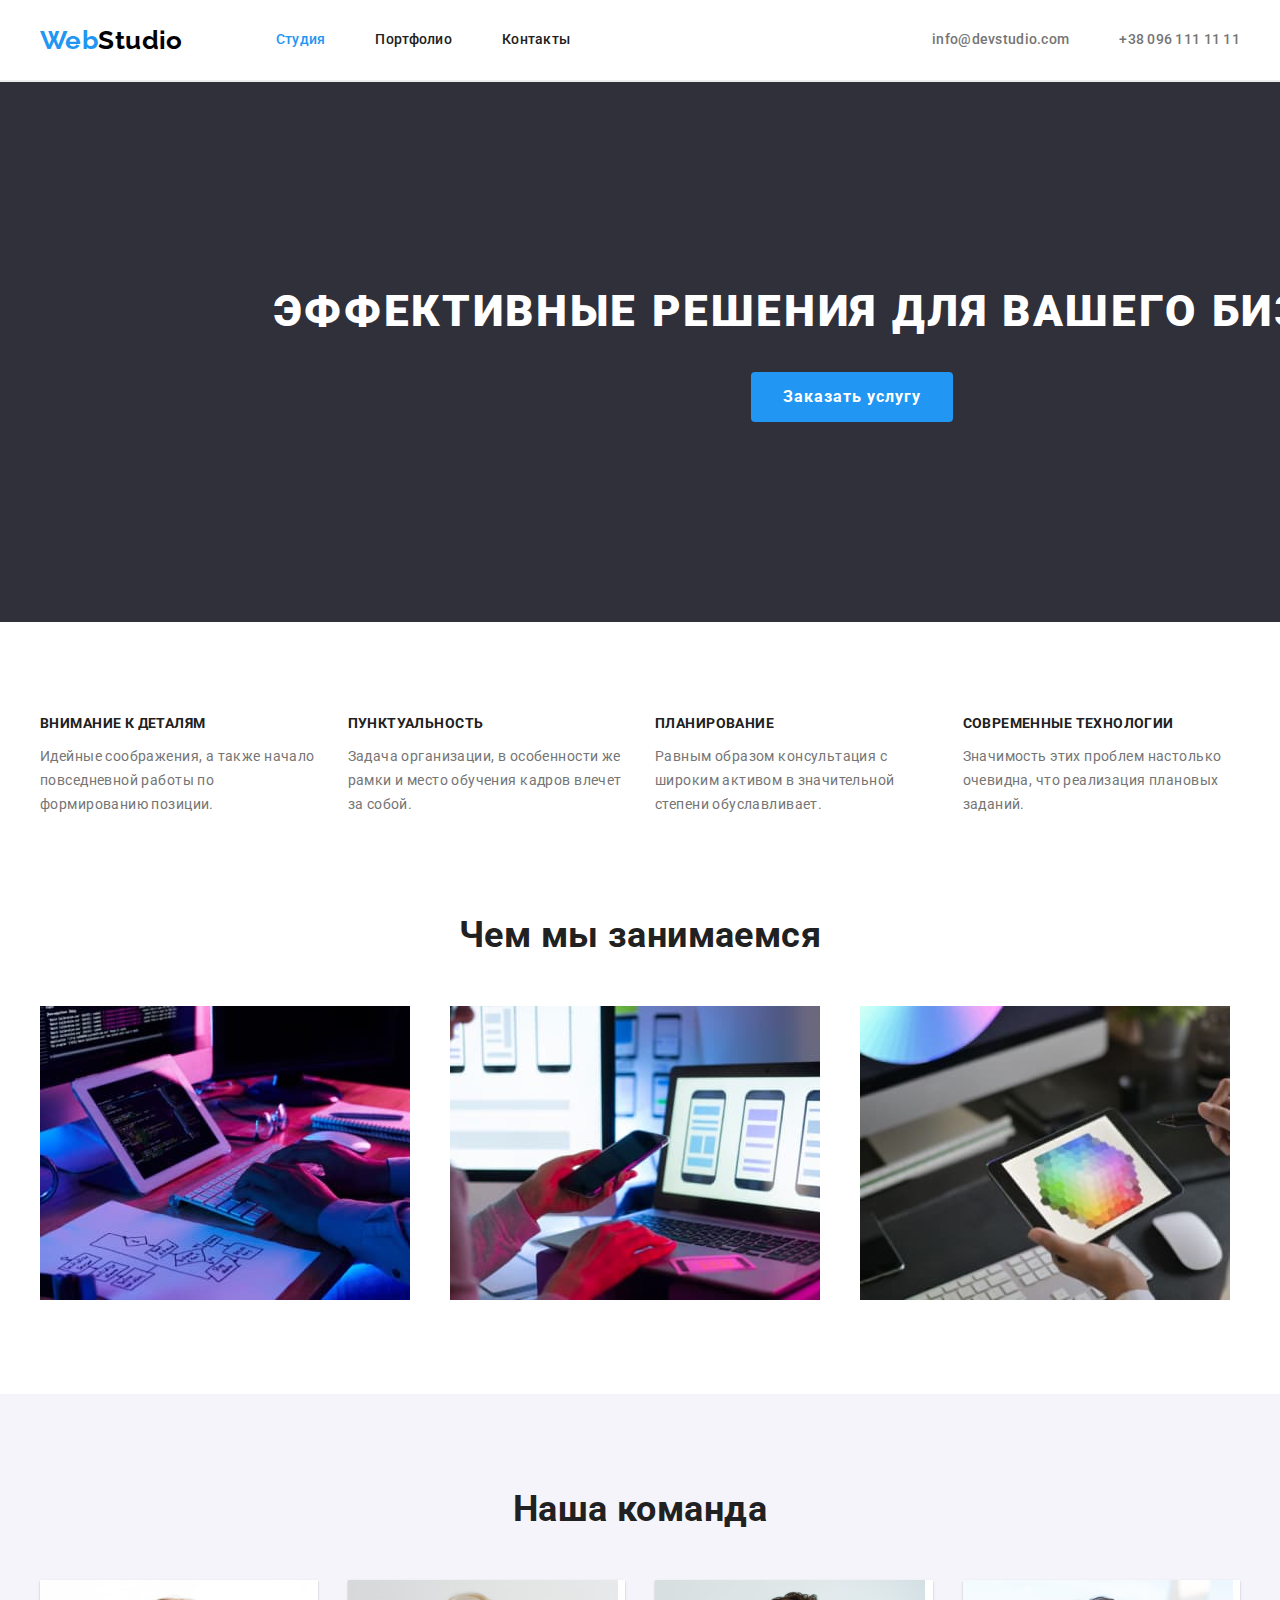
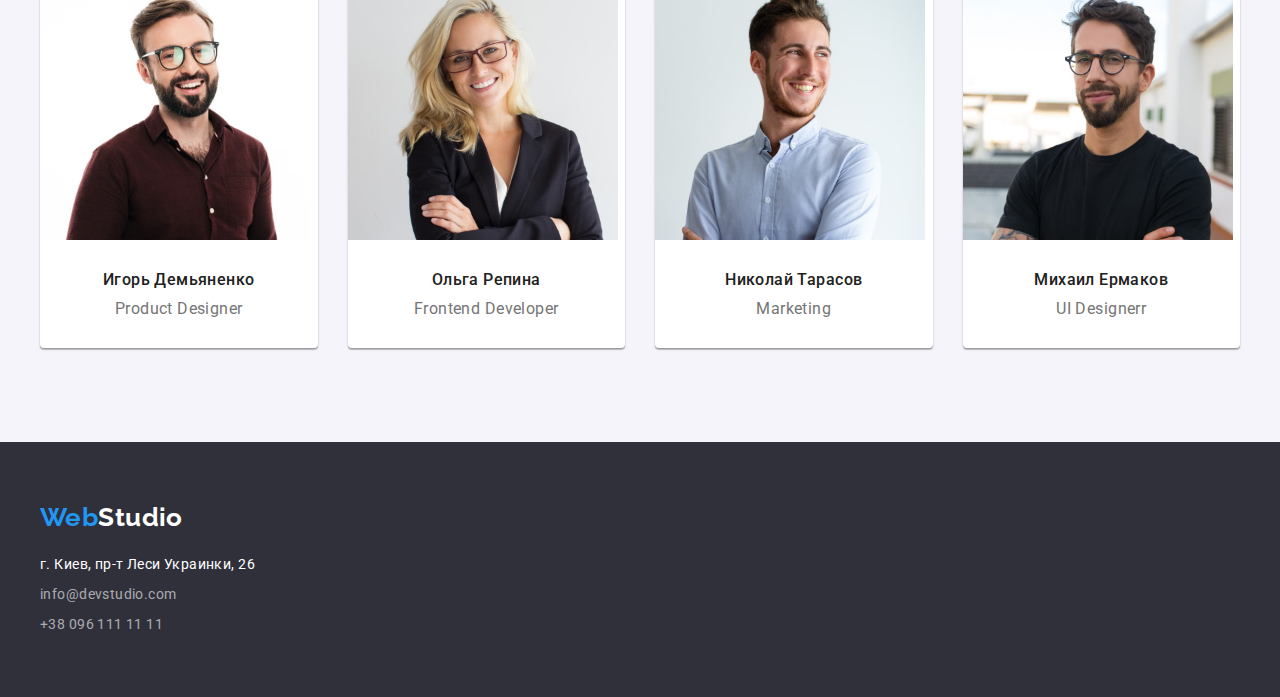
==== index.html @ e15e4905 "дз3" ====
<!DOCTYPE html>
<html lang="ru">
  <head>
    <meta charset="UTF-8" />
    <meta http-equiv="X-UA-Compatible" content="IE=edge" />
    <meta name="viewport" content="width=device-width, initial-scale=1.0" />
    <title>Вебстудия в нашем городе</title>
    <link
      rel="stylesheet"
      href="https://cdnjs.cloudflare.com/ajax/libs/modern-normalize/1.0.0/modern-normalize.css"
      integrity="sha512-Zx6MlUMKSVJoQ+83OwhdILe8cSEsCzfqThJd7J/VA2UrK6Ctj85p+xzqfyuNXE5B1k25uUdmJ2OzItbBy9GHAQ=="
      crossorigin="anonymous"
    />
    <link rel="preconnect" href="https://fonts.gstatic.com" />
    <link
      href="https://fonts.googleapis.com/css2?family=Raleway:wght@700&family=Roboto:wght@400;500;700;900&display=swap"
      rel="stylesheet"
    />
    <link rel="stylesheet" href="./css/styles.css" />
  </head>

  <body>
    <header>
      <div class="container">
        <nav class="navigation">
          <a class="logo link" href="./index.html"
            >Web<span class="header-logo">Studio</span></a
          >

          <ul class="navigation-list list">
            <li class="navigation-item">
              <a class="current navigation-link link" href="./index.html"
                >Студия</a
              >
            </li>

            <li class="navigation-item">
              <a class="navigation-link link" href="./portfolio.html"
                >Портфолио</a
              >
            </li>

            <li class="navigation-item">
              <a class="navigation-link link" href="">Контакты</a>
            </li>
          </ul>
        </nav>

        <ul class="contact-list list">
          <li class="contact-item">
            <a
              class="contact-link link"
              href="mailto:info@devstudio.com"
              lang="en"
              >info@devstudio.com</a
            >
          </li>

          <li class="contact-item">
            <a class="contact-link link" href="tel:+380961111111"
              >+38 096 111 11 11</a
            >
          </li>
        </ul>
      </div>
      <div class="top-line"></div>
    </header>

    <main>
      <!--секция Герой -->
      <section class="hero section">
        <div class="container">
          <h1 class="hero-title">Эффективные решения для вашего бизнеса</h1>
          <button class="hero-button button" type="button">
            Заказать услугу
          </button>
        </div>
      </section>

      <!--секция Особенности -->
      <section class="features section">
        <div class="container">
          <h2 class="visually-hidden">Наши преимущества</h2>
          <!--будет невидимый-->
          <ul class="features-list list">
            <li class="features-item">
              <h3 class="features-title">Внимание к деталям</h3>
              <p>
                Идейные соображения, а также начало повседневной работы по
                формированию позиции.
              </p>
            </li>

            <li class="features-item">
              <h3 class="features-title">Пунктуальность</h3>
              <p>
                Задача организации, в особенности же рамки и место обучения
                кадров влечет за собой.
              </p>
            </li>

            <li class="features-item">
              <h3 class="features-title">Планирование</h3>
              <p>
                Равным образом консультация с широким активом в значительной
                степени обуславливает.
              </p>
            </li>

            <li class="features-item">
              <h3 class="features-title">Современные технологии</h3>
              <p>
                Значимость этих проблем настолько очевидна, что реализация
                плановых заданий.
              </p>
            </li>
          </ul>
        </div>
      </section>

      <!--Чем мы занимаемся-->
      <section class="section work">
        <div class="container">
          <h2 class="work-title">Чем мы занимаемся</h2>
          <ul class="work-list list">
            <li class="work-item">
              <img
                src="./images/what-are-we-doing/tablet.jpg"
                alt="разработчик пишет код адаптивных сайтов"
                width="370"
                height="294"
              />
            </li>

            <li class="work-item">
              <img
                src="./images/what-are-we-doing/mobil.jpg"
                alt="девушка разрабатывает приложение для мобильного телефона"
                width="370"
                height="294"
              />
            </li>

            <li class="work-item">
              <img
                src="./images/what-are-we-doing/graphics.jpg"
                alt="цветовая палитра на планшете"
                width="370"
                height="294"
              />
            </li>
          </ul>
        </div>
      </section>

      <!--Наша команда-->
      <section class="team section">
        <div class="container">
          <h2 class="team-title">Наша команда</h2>
          <ul class="team-list list">
            <li class="team-item">
              <img
                class="team-img"
                src="./images/team/designer.jpg"
                alt="на фото улыбаеся дизайнер Игорь Демьяненко"
                width="270"
                height="260"
              />
              <div class="team-content-wrapper">
                <h3 class="team-item-title">Игорь Демьяненко</h3>
                <p>Product Designer</p>
              </div>
            </li>

            <li class="team-item">
              <img
                class="team-img"
                src="./images/team/developer.jpg"
                alt="фото разработчика Ольги Репиной"
                width="270"
                height="260"
              />
              <div class="team-content-wrapper">
                <h3 class="team-item-title">Ольга Репина</h3>
                <p>Frontend Developer</p>
              </div>
            </li>

            <li class="team-item">
              <img
                class="team-img"
                src="./images/team/marketolog.jpg"
                alt="фото маркетолога Николая Тарасова"
                width="270"
                height="260"
              />
              <div class="team-content-wrapper">
                <h3 class="team-item-title">Николай Тарасов</h3>
                <p>Marketing</p>
              </div>
            </li>

            <li class="team-item">
              <img
                class="team-img"
                src="./images/team/ul-designer.jpg"
                alt="фото дизайнера Михаил Ермаков"
                width="270"
                height="260"
              />
              <div class="team-content-wrapper">
                <h3 class="team-item-title">Михаил Ермаков</h3>
                <p class="team-item-text">UI Designerr</p>
              </div>
            </li>
          </ul>
        </div>
      </section>
    </main>

    <footer class="footer">
      <div class="container">
        <a class="logo link" href="./index.html"
          >Web<span class="footer-logo">Studio</span></a
        >

        <address class="address-footer">
          <ul class="list">
            <li class="footer-list-item">
              <a
                class="footer-address-link link"
                href="https://goo.gl/maps/Ces3QGSAe3TYxzQn6"
                rel="noopener noreferrer"
                >г. Киев, пр-т Леси Украинки, 26
              </a>
            </li>

            <li class="footer-list-item">
              <a
                class="address-link link"
                href="mailto:info@devstudio.com"
                lang="en"
                >info@devstudio.com</a
              >
            </li>

            <li class="footer-list-item">
              <a class="address-link link" href="tel:+380961111111"
                >+38 096 111 11 11</a
              >
            </li>
          </ul>
        </address>
      </div>
    </footer>
  </body>
</html>
---- css/styles.css ----
:root {
  --font-family-main: 'Roboto', sans-serif;
  --font-family-logo: 'Raleway', sans-serif;
  --brand-text-color: #757575;
  --brand-title-color: #212121;
  --brend-accent-color: #2196f3;
  --dark-theame-color: #2f303a;
  --light-theame-color: #f5f4fa;
  --white-color: #ffffff;
  --black-color: #000000;
  --background-color-botton-hover: #188ce8;
  --top-line-color: #ececec;
  --card-gap: 30px;
  --border-cards-color: #eeeeee;
}

body {
  font-family: var(--font-family-main);
  color: var(--brand-text-color);
  background-color: var(--white-color);
  font-weight: 400;
  font-size: 14px;
  line-height: 1.71;
  letter-spacing: 0.03em;
  margin: 0;
}

h1,
h2,
h3,
h4,
h5,
h6,
p {
  margin: 0;
}

ul,
ol {
  margin: 0;
  padding: 0;
}

img {
  display: block;
  max-width: 100%;
  height: auto;
}

/* ==============COMPONENTS========== */
.logo {
  display: inline-block;
  color: var(--brend-accent-color);
  font-family: var(--font-family-logo);
  font-size: 26px;
  font-weight: 700;
  line-height: 1.19;
}

.link {
  text-decoration: none;
}

.list {
  list-style: none;
}

.address-footer {
  font-style: normal;
}

.button {
  border-radius: 4px;
  border: 1px solid transparent;
  font-family: inherit;
  cursor: pointer;
}

/*========= НЕВИДИМЫЙ ЗАГОЛОВОК===== */

.visually-hidden {
  position: absolute;
  clip: rect(0 0 0 0);
  width: 1px;
  height: 1px;
  margin: -1px;
}

/*======END НЕВИДИМЫЙ ЗАГОЛОВОК====== */

.container {
  margin: 0 auto;
  padding-left: 15px;
  padding-right: 15px;
  width: 1200px;
}

.section {
  padding: 94px 0;
}
/* ==========END COMPONENTS========== */

/* ==============HEADER========== */

header > .container {
  display: flex;
  align-items: center;
}

.navigation {
  display: flex;
  align-items: center;
}

.header-logo {
  color: var(--black-color);
}

.navigation > .logo {
  margin-right: 93px;
  padding-top: 24px;
  padding-bottom: 24px;
}

.navigation-list {
  display: flex;
  align-items: center;
}

.navigation-item:not(:last-child) {
  margin-right: 50px;
}

.navigation-link,
.contact-link {
  display: block;
  padding-top: 32px;
  padding-bottom: 32px;
  color: var(--brand-title-color);
  font-family: var(--font-family-main);
  font-weight: 500;
  line-height: 1.14;
  letter-spacing: 0.02em;
}

.navigation-link.current {
  color: var(--brend-accent-color);
}

.contact-list {
  margin-left: auto;
  display: flex;
  align-items: center;
}

.contact-item:not(:last-child) {
  margin-right: 50px;
}

.contact-link {
  color: var(--brand-text-color);
}

.navigation-link:hover,
.navigation-link:focus,
.contact-link:hover,
.contact-link:focus {
  color: var(--brend-accent-color);
}

.top-line {
  border: 1px solid var(--top-line-color);
}

/* ==============END  HEADER========== */

/* =================== Герой =========*/

.hero {
  background: var(--dark-theame-color);
}

.hero.section {
  padding-top: 0;
  padding-bottom: 0;
}

.hero > .container {
  padding: 200px 252px;
  text-align: center;
}

.hero-title {
  font-weight: 900;
  font-size: 44px;
  line-height: 1.36;
  letter-spacing: 0.06em;
  text-transform: uppercase;
  color: var(--white-color);
  margin-bottom: 30px;
}

.hero-button {
  min-width: 200px;
  padding: 10px 32px;
  font-weight: 700;
  font-size: 16px;
  line-height: 1.88;
  letter-spacing: 0.06em;
  color: var(--white-color);
  border: none;
  background-color: var(--brend-accent-color);
}

.hero-button:hover,
.hero-button:active {
  background-color: var(--background-color-botton-hover);
}

/* ===============END Герой =========*/

/* ===============Особенности =========*/

.features.section {
  padding-bottom: 47px;
}

.features-list {
  display: flex;
  align-items: center;
  margin-left: calc(-1 * var(--card-gap));
}

.features-item {
  margin-left: 30px;
  flex-basis: calc(100% / 4 - var(--card-gap));
}

.features-title {
  font-weight: 700;
  font-size: 14px;
  line-height: 1.14;
  text-transform: uppercase;
  color: var(--brand-title-color);
  margin-bottom: 10px;
}

.features-item > p {
  padding-top: 3px;
  padding-bottom: 3px;
}

/* ===============END Особенности =========*/

.section.work {
  padding-top: 47px;
  display: flex;
}

.work > .container {
  text-align: center;
}

.work-title {
  font-weight: 700;
  font-size: 36px;
  line-height: 1.17;
  color: var(--brand-title-color);
  margin-bottom: 50px;
}

.work-list {
  display: flex;
  margin-left: calc(-1 * var(--card-gap));
  margin-top: calc(-1 * var(--card-gap));
}

.work-item {
  margin-left: var(--card-gap);
  margin-top: var(--card-gap);
  flex-basis: calc(100% / 3 - var(--card-gap));
}
/*===============Команда =========*/

.team {
  background-color: var(--light-theame-color);
}

.team-title {
  font-weight: 700;
  font-size: 36px;
  line-height: 1.17;
  text-align: center;
  color: var(--brand-title-color);
  margin-bottom: 50px;
}

.team-list {
  display: flex;
  align-items: center;
  margin-left: calc(-1 * var(--card-gap));
  margin-top: calc(-1 * var(--card-gap));
  font-size: 16px;
  line-height: 1.19;
}

.team-item {
  margin-left: var(--card-gap);
  margin-top: var(--card-gap);
  flex-basis: calc(100% / 3 - var(--card-gap));
  box-shadow: 0px 1px 3px rgba(0, 0, 0, 0.12), 0px 1px 1px rgba(0, 0, 0, 0.14),
    0px 2px 1px rgba(0, 0, 0, 0.2);
  border-radius: 0px 0px 4px 4px;
  background-color: var(--white-color);
}

.team-content-wrapper {
  text-align: center;
  padding: 30px 15px;
}

.team-item-title {
  font-weight: 500;
  font-size: 16px;
  color: var(--brand-title-color);
  margin-bottom: 10px;
}
/*===============END Команда =========*/

/*===============FOOTER =========*/
.footer {
  background-color: var(--dark-theame-color);
  padding: 60px 0;
}

.footer .logo {
  margin-bottom: 20px;
}
.footer-logo {
  color: var(--white-color);
}

.footer-address-link {
  color: var(--white-color);
  padding: 5px 0;
}

.address-link {
  color: rgba(255, 255, 255, 0.6);
}

.footer-list-item:not(:last-child) {
  margin-bottom: 6px;
}

/*===============END FOOTER =========*/

/*=============== PORTFOLIO =========*/

/* =============FILTER========= */

.portfolio > .container {
  text-align: center;
}

.filter-wrapper {
  display: inline-block;
}

.filter-list {
  display: flex;
  margin-bottom: 34px;
}

.filter-item {
  padding-bottom: 15px;
}

.filter-item + .filter-item {
  margin-left: 10px;
}

.filter-button {
  background: var(--light-theame-color);
  border-radius: 4px;
  font-weight: 500;
  font-size: 16px;
  line-height: 1.62;
  color: var(--brand-title-color);
  padding: 6px 22px;
}

.filter-button:hover,
.filter-button:active {
  background-color: var(--brend-accent-color);
  box-shadow: 0px 3px 1px rgba(0, 0, 0, 0.1), 0px 1px 2px rgba(0, 0, 0, 0.08),
    0px 2px 2px rgba(0, 0, 0, 0.12);
  border-radius: 4px;
  color: var(--white-color);
}

/* =============END FILTER========= */

/* =============PROJECTS========= */

.projects-list {
  display: flex;
  flex-wrap: wrap;
  margin-left: calc(-1 * var(--card-gap));
  margin-top: calc(-1 * var(--card-gap));
}

.projects-item {
  margin-left: var(--card-gap);
  margin-top: var(--card-gap);
  flex-basis: calc(100% / 3 - var(--card-gap));
}

.content-wrapper {
  padding: 20px 24px;
  background: #ffffff;
  border: 1px solid var(--border-cards-color);
}
.projects-title {
  font-weight: 700;
  font-size: 18px;
  line-height: 2;
  letter-spacing: 0.06em;
  color: var(--brand-title-color);
  margin-bottom: 4px;
}

.projects-text {
  font-size: 16px;
  line-height: 1.87;
  color: var(--brand-text-color);
}

/* =============END PROJECTS========= */

/*===============END PORTFOLIO =========*/
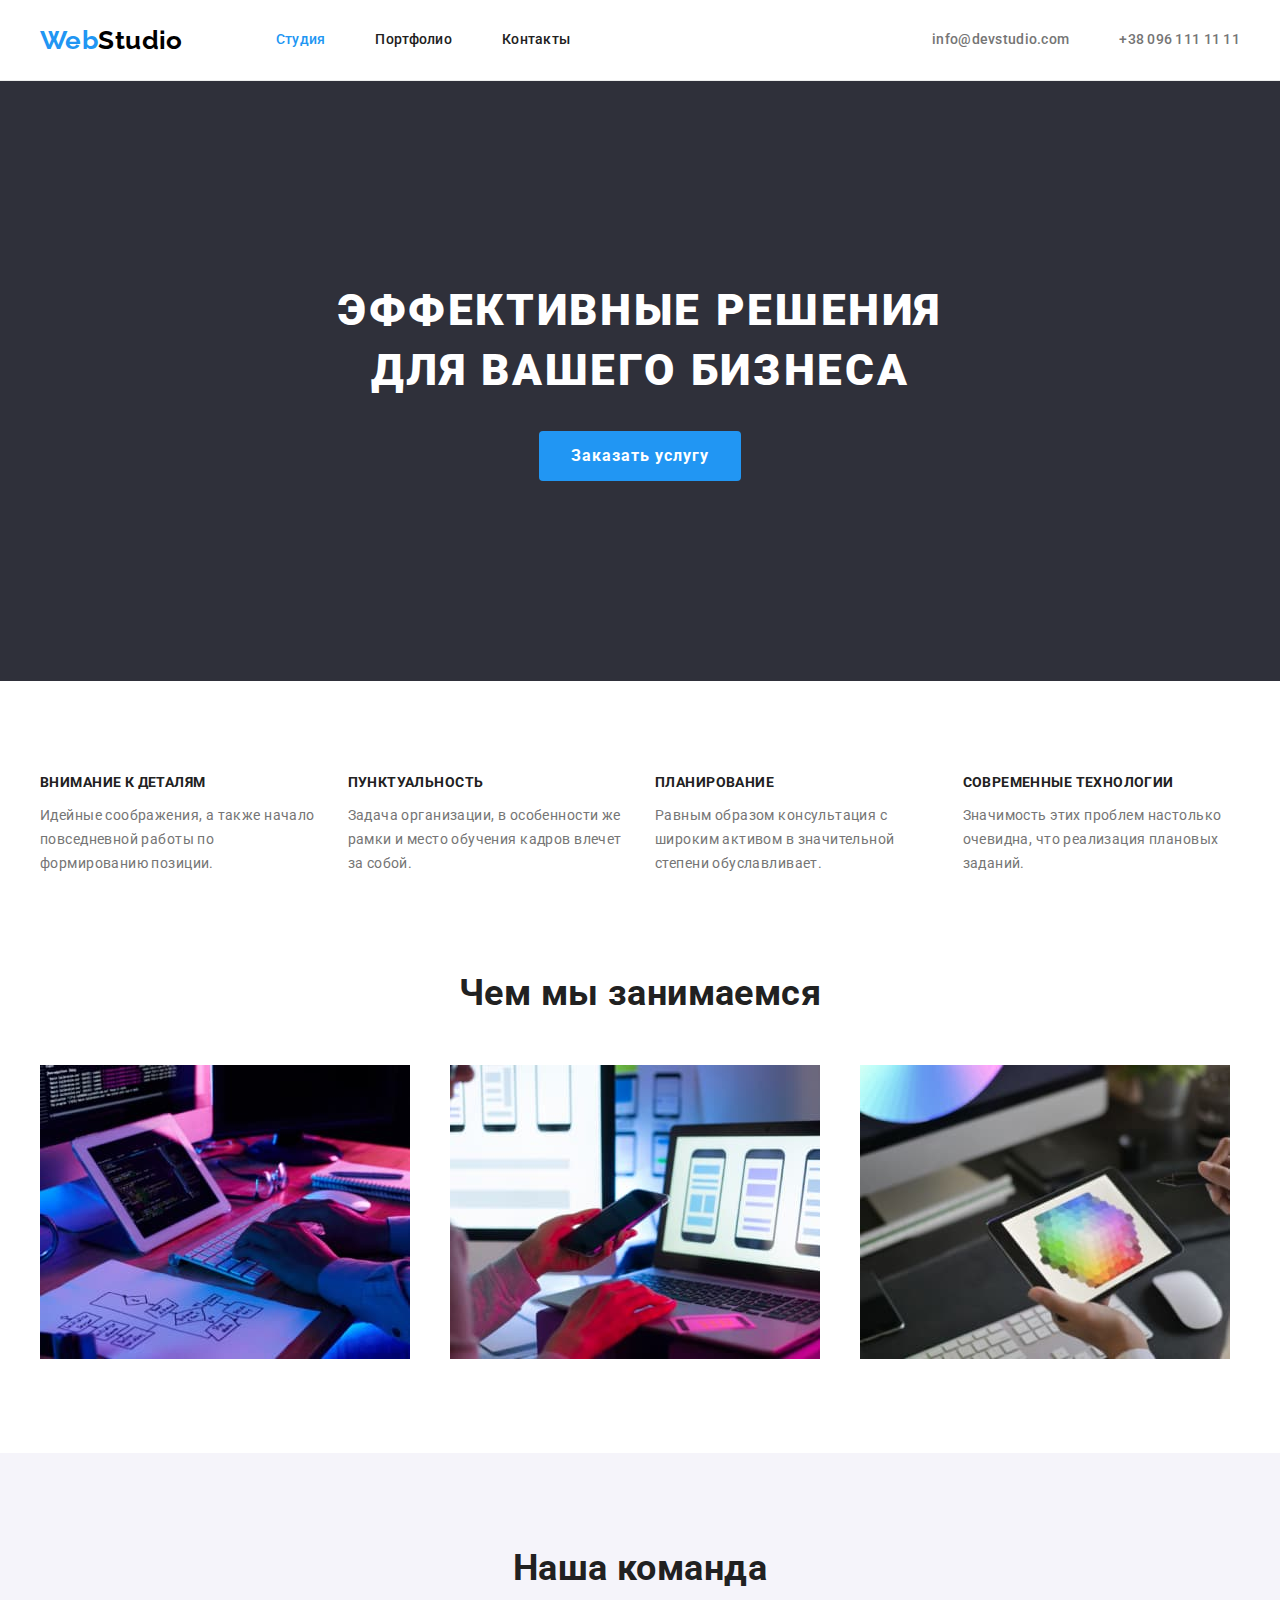
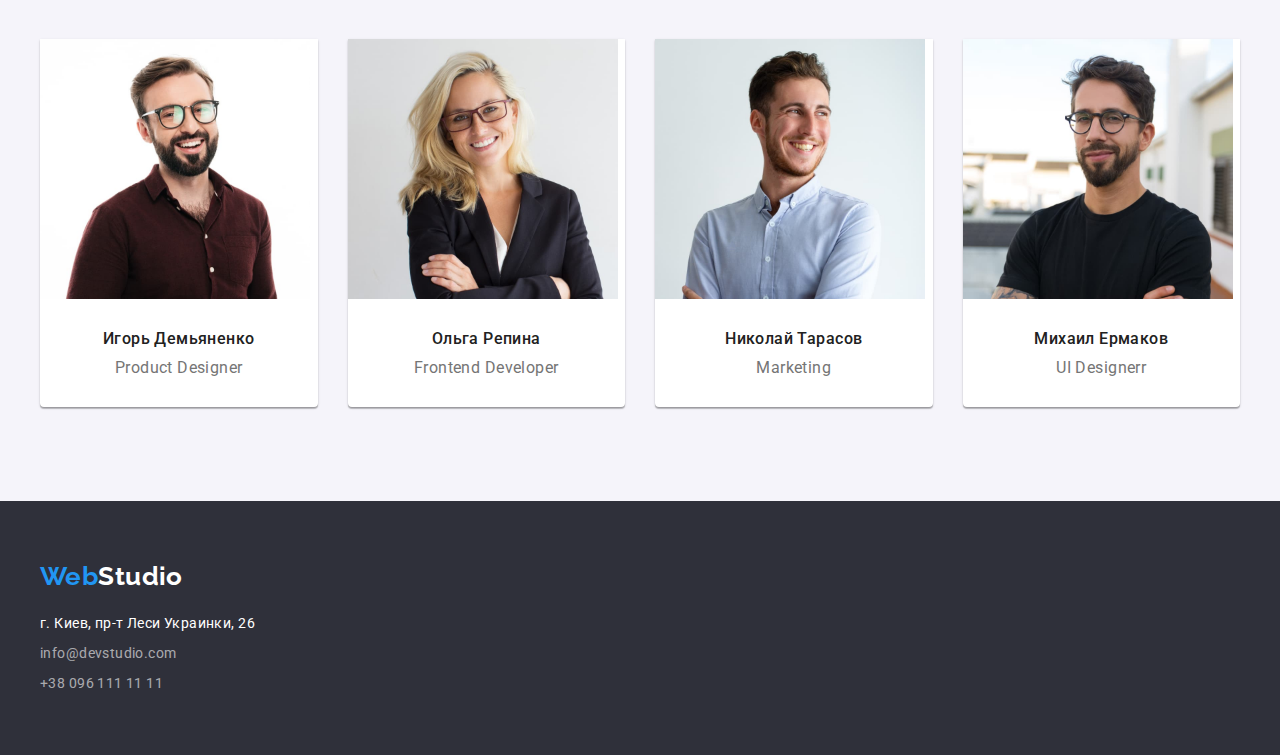
==== commit eb6f4f14: "дз 3 с исправлениями после проверки" ====
--- a/index.html
+++ b/index.html
@@ -63,7 +63,6 @@
           </li>
         </ul>
       </div>
-      <div class="top-line"></div>
     </header>
 
     <main>
--- a/css/styles.css
+++ b/css/styles.css
@@ -101,7 +101,9 @@
 /* ==========END COMPONENTS========== */
 
 /* ==============HEADER========== */
-
+header {
+  border-bottom: 1px solid var(--top-line-color);
+}
 header > .container {
   display: flex;
   align-items: center;
@@ -168,10 +170,6 @@
   color: var(--brend-accent-color);
 }
 
-.top-line {
-  border: 1px solid var(--top-line-color);
-}
-
 /* ==============END  HEADER========== */
 
 /* =================== Герой =========*/
@@ -186,7 +184,8 @@
 }
 
 .hero > .container {
-  padding: 200px 252px;
+  padding-top: 200px;
+  padding-bottom: 200px;
   text-align: center;
 }
 
@@ -197,6 +196,9 @@
   letter-spacing: 0.06em;
   text-transform: uppercase;
   color: var(--white-color);
+  max-width: 696px;
+  margin-left: auto;
+  margin-right: auto;
   margin-bottom: 30px;
 }
 
@@ -369,11 +371,7 @@
 
 .filter-list {
   display: flex;
-  margin-bottom: 34px;
-}
-
-.filter-item {
-  padding-bottom: 15px;
+  margin-bottom: 50px;
 }
 
 .filter-item + .filter-item {
@@ -418,8 +416,11 @@
 
 .content-wrapper {
   padding: 20px 24px;
+  text-align: left;
   background: #ffffff;
-  border: 1px solid var(--border-cards-color);
+  border-left: 1px solid var(--border-cards-color);
+  border-right: 1px solid var(--border-cards-color);
+  border-bottom: 1px solid var(--border-cards-color);
 }
 .projects-title {
   font-weight: 700;
